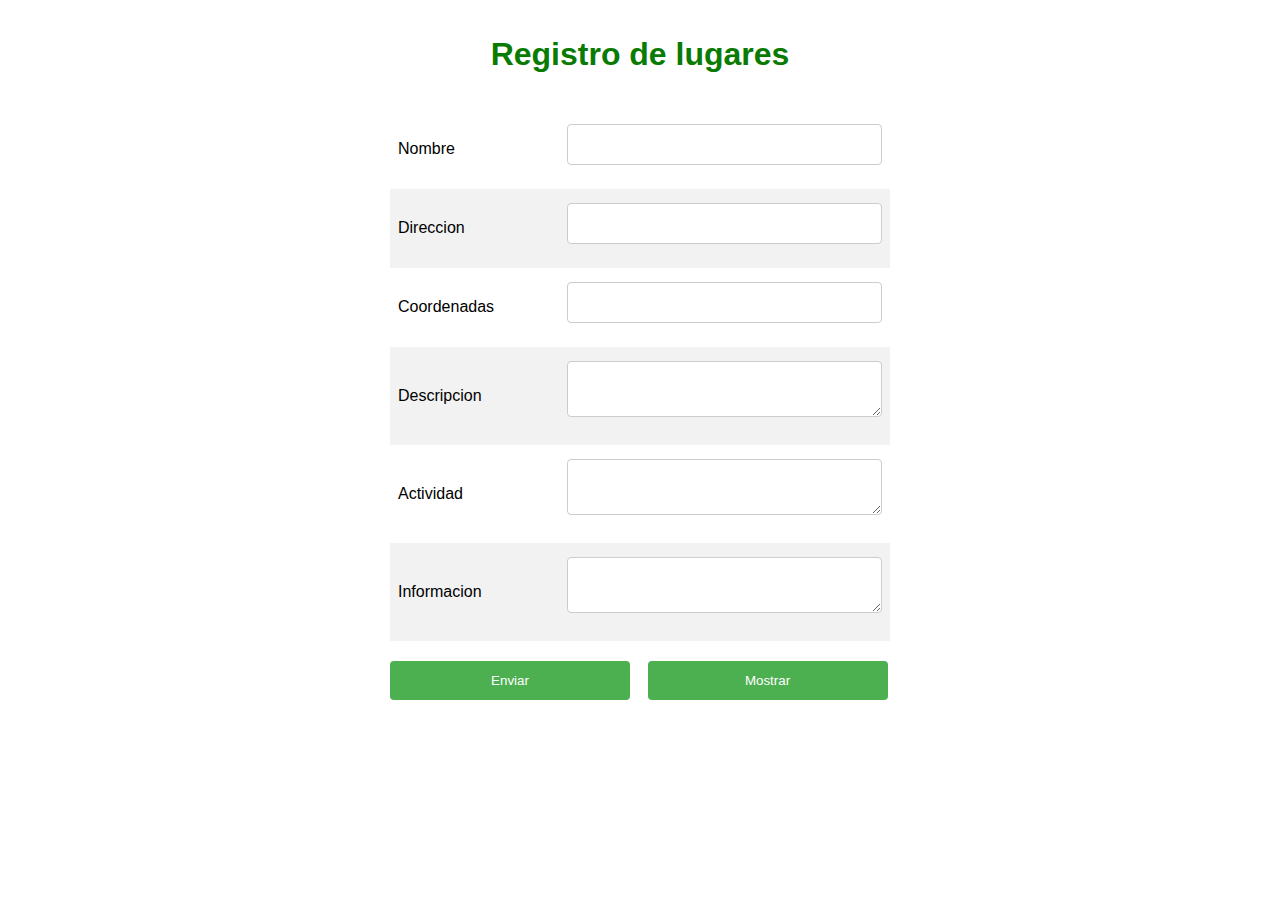
==== target/biokudi-app/index.html @ ffe95bc3 "Desarrollo CRUD" ====
<!DOCTYPE html>
<html lang="es">

    <head>
        <title>Lugares BioKudi</title>
        <meta charset="UTF-8">
        <meta http-equiv="Content-Type" content="text/html; charset=UTF-8">
        <link href="style/ingreso.css" rel="stylesheet" type="text/css" />
    </head>

    <body>
        <h1>Registro de lugares</h1>
        <form action="Servlet" method="POST">
            <input type="hidden" name="instruccion" value="insertar">
            <table>
                <tr>
                    <td>Nombre</td>
                    <td><input type="text" name="nombre" /></td>
                </tr>
                <tr>
                    <td>Direccion</td>
                    <td><input type="text" name="direccion" /></td>
                </tr>
                <tr>
                    <td>Coordenadas</td>
                    <td><input type="text" name="coordenadas" /></td>
                </tr>
                <tr>
                    <td>Descripcion</td>
                    <td><textarea name="descripcion"></textarea></td>
                </tr>
                <tr>
                    <td>Actividad</td>
                    <td><textarea name="actividad"></textarea></td>
                </tr>
                <tr>
                    <td>Informacion</td>
                    <td><textarea name="informacion"></textarea></td>
                </tr>
            </table>
            <div class="boton">
                <button type="submit">Enviar</button>
        </form>
        <form action="Servlet" method="GET">
            <button type="submit">Mostrar</button>
        </form>
    </div>
</body>

</html>
---- target/biokudi-app/style/ingreso.css ----
* {
    font-family: Arial, Helvetica, sans-serif;
}

h1 {
    text-align: center;
    font-size: 18;
    color: rgb(10, 123, 2);
    padding: 15px 0;
}


form {
    margin: 0 auto;
    max-width: 500px;
    font-family: sans-serif;
}

input[type=text],
textarea {
    width: 100%;
    padding: 12px;
    border: 1px solid #ccc;
    border-radius: 4px;
    box-sizing: border-box;
    margin-top: 6px;
    margin-bottom: 16px;
    resize: vertical;
}

.boton {
    display: grid;
    grid-template-columns: 1fr 1fr;
    grid-gap: 10px;

}

.boton button {
    width: 240px;
    background-color: #4CAF50;
    color: white;
    padding: 12px 20px;
    border: none;
    border-radius: 4px;
    cursor: pointer;
}

.boton button:hover {
    background-color: #45a049;
}

table {
    width: 100%;
    border-collapse: collapse;
    margin-bottom: 20px;
}

th,
td {
    text-align: left;
    padding: 8px;
}

tr:nth-child(even) {
    background-color: #f2f2f2;
}

th {
    background-color: #4CAF50;
    color: white;
}
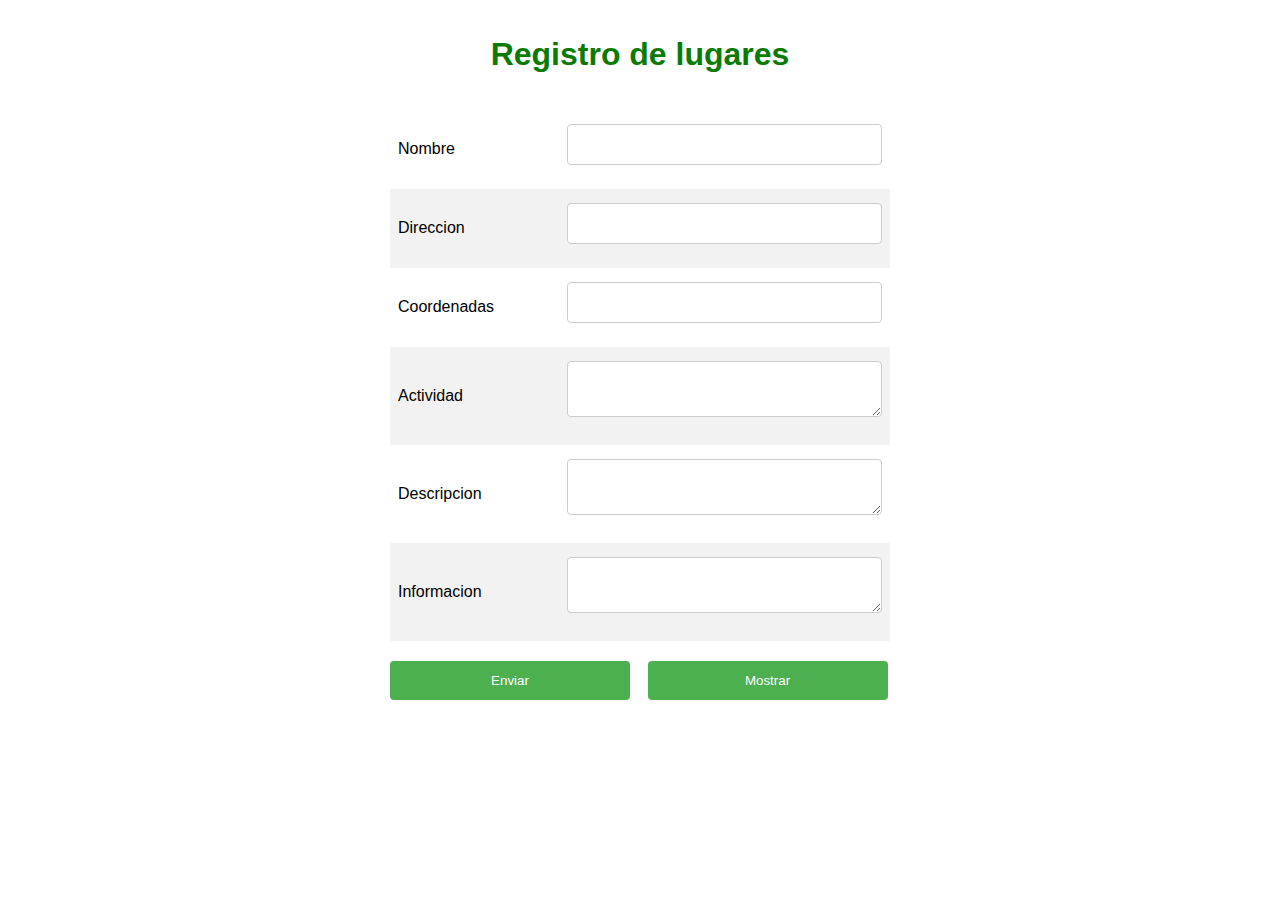
==== commit 7b8dba25: "Major fixes and language change" ====
--- a/target/biokudi-app/index.html
+++ b/target/biokudi-app/index.html
@@ -10,32 +10,32 @@
 
     <body>
         <h1>Registro de lugares</h1>
-        <form action="Servlet" method="POST">
-            <input type="hidden" name="instruccion" value="insertar">
+        <form action="Servlet" method="POST" accept-charset="UTF-8">
+            <input type="hidden" name="instruction" value="insert">
             <table>
                 <tr>
                     <td>Nombre</td>
-                    <td><input type="text" name="nombre" /></td>
+                    <td><input type="text" name="name" /></td>
                 </tr>
                 <tr>
                     <td>Direccion</td>
-                    <td><input type="text" name="direccion" /></td>
+                    <td><input type="text" name="address" /></td>
                 </tr>
                 <tr>
                     <td>Coordenadas</td>
-                    <td><input type="text" name="coordenadas" /></td>
+                    <td><input type="text" name="coordinate" /></td>
+                </tr>
+                <tr>
+                    <td>Actividad</td>
+                    <td><textarea name="activity"></textarea></td>
                 </tr>
                 <tr>
                     <td>Descripcion</td>
-                    <td><textarea name="descripcion"></textarea></td>
-                </tr>
-                <tr>
-                    <td>Actividad</td>
-                    <td><textarea name="actividad"></textarea></td>
+                    <td><textarea name="description"></textarea></td>
                 </tr>
                 <tr>
                     <td>Informacion</td>
-                    <td><textarea name="informacion"></textarea></td>
+                    <td><textarea name="information"></textarea></td>
                 </tr>
             </table>
             <div class="boton">
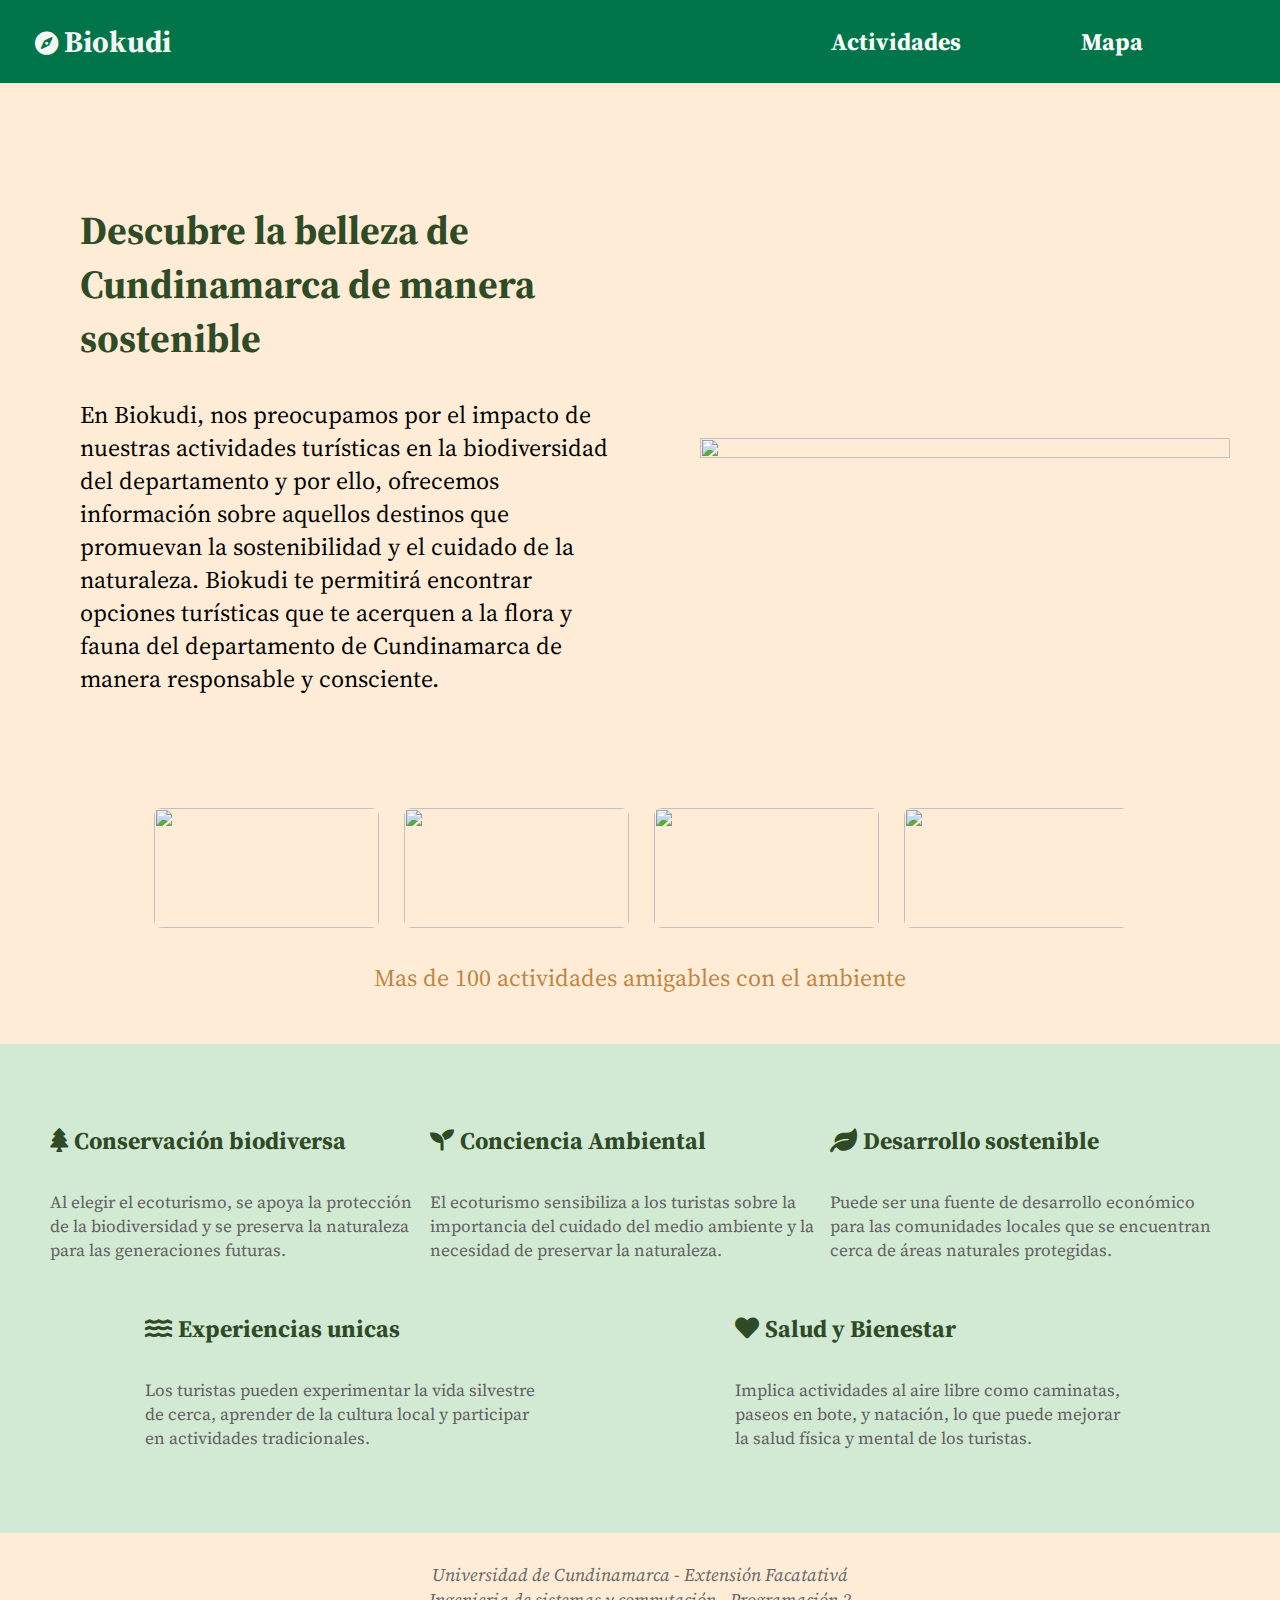
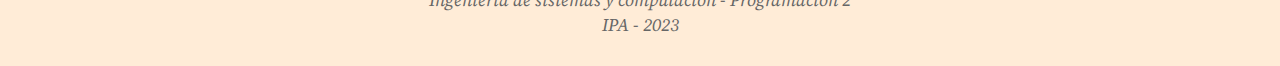
==== commit 4a76a064: "Major changes in View" ====
--- a/target/biokudi-app/index.html
+++ b/target/biokudi-app/index.html
@@ -1,50 +1,160 @@
 <!DOCTYPE html>
 <html lang="es">
 
-    <head>
-        <title>Lugares BioKudi</title>
-        <meta charset="UTF-8">
-        <meta http-equiv="Content-Type" content="text/html; charset=UTF-8">
-        <link href="style/ingreso.css" rel="stylesheet" type="text/css" />
-    </head>
+<head>
+    <meta charset="UTF-8">
+    <meta http-equiv="X-UA-Compatible" content="IE=edge">
+    <meta name="viewport" content="width=device-width, initial-scale=1.0">
+    <title>Biokudi</title>
+    <link rel="icon" type="image/x-icon" href="style/icon.svg">
+    <link href="style/index.css" rel="stylesheet" type="text/css" />
+    <link rel="stylesheet" href="https://cdnjs.cloudflare.com/ajax/libs/font-awesome/5.15.3/css/all.min.css"
+        crossorigin="anonymous">
+    <link href="https://fonts.googleapis.com/css2?family=Source+Serif+Pro:wght@400;600;700&display=swap"
+        rel="stylesheet">
+    <script src="https://kit.fontawesome.com/fc3ff67d7b.js" crossorigin="anonymous"></script>
+</head>
 
-    <body>
-        <h1>Registro de lugares</h1>
-        <form action="Servlet" method="POST" accept-charset="UTF-8">
-            <input type="hidden" name="instruction" value="insert">
-            <table>
-                <tr>
-                    <td>Nombre</td>
-                    <td><input type="text" name="name" /></td>
-                </tr>
-                <tr>
-                    <td>Direccion</td>
-                    <td><input type="text" name="address" /></td>
-                </tr>
-                <tr>
-                    <td>Coordenadas</td>
-                    <td><input type="text" name="coordinate" /></td>
-                </tr>
-                <tr>
-                    <td>Actividad</td>
-                    <td><textarea name="activity"></textarea></td>
-                </tr>
-                <tr>
-                    <td>Descripcion</td>
-                    <td><textarea name="description"></textarea></td>
-                </tr>
-                <tr>
-                    <td>Informacion</td>
-                    <td><textarea name="information"></textarea></td>
-                </tr>
-            </table>
-            <div class="boton">
-                <button type="submit">Enviar</button>
+<body>
+    <header>
+        <div class="title">
+            <h3> <i class="fa fa-compass" aria-hidden="true"></i> Biokudi</h3>
+        </div>
+
+        <nav>
+            <ul>
+                <li>
+                    <form action="Act.jsp">
+                        <button class="button-header" type="submit">Actividades</button>
+                    </form>
+                </li>
+
+                <li>
+                    <form action="MapServlet" method="get">
+                        <button class="button-header" type="submit">Mapa</button>
+                    </form>
+                </li>
+            </ul>
+        </nav>
+        <form action="form.html" method="get">
+            <button class="button-header" type="submit"><i class="fa-solid fa-table-list"></i></button>
         </form>
-        <form action="Servlet" method="GET">
-            <button type="submit">Mostrar</button>
-        </form>
+        
+    </header>
+    
+    <div class="title-container">
+        <div class="text">
+            <h2>Descubre la belleza de Cundinamarca de manera sostenible</h2>
+            <br>
+            <p>En Biokudi, nos preocupamos por el impacto de nuestras actividades turísticas en la biodiversidad del
+                departamento y por ello, ofrecemos información sobre aquellos destinos que promuevan la
+                sostenibilidad y
+                el cuidado de la naturaleza. Biokudi te permitirá encontrar opciones turísticas que te acerquen a la
+                flora y fauna del departamento de Cundinamarca de manera responsable y consciente.</p>
+        </div>
+        <div class="image">
+            <img src="https://images.unsplash.com/photo-1584428018317-da0b876f4ec6?ixlib=rb-4.0.3&ixid=MnwxMjA3fDB8MHxwaG90by1wYWdlfHx8fGVufDB8fHx8&auto=format&fit=crop&w=1125&q=80"
+                alt="">
+        </div>
     </div>
+    <br>
+    <div class="container">
+        <div class="subcontainer" id="image-slider">
+
+            <img class="images"
+                src="https://images.unsplash.com/photo-1485201543483-f06c8d2a8fb4?ixlib=rb-4.0.3&ixid=MnwxMjA3fDB8MHxwaG90by1wYWdlfHx8fGVufDB8fHx8&auto=format&fit=crop&w=435&q=80"
+                alt="">
+
+
+            <img class="images"
+                src="https://images.unsplash.com/photo-1623662455755-80ee3ad16896?ixlib=rb-4.0.3&ixid=MnwxMjA3fDB8MHxwaG90by1wYWdlfHx8fGVufDB8fHx8&auto=format&fit=crop&w=1170&q=80"
+                alt="">
+
+
+            <img class="images"
+                src="https://images.unsplash.com/photo-1532443603613-61fa154742cd?ixlib=rb-4.0.3&ixid=MnwxMjA3fDB8MHxwaG90by1wYWdlfHx8fGVufDB8fHx8&auto=format&fit=crop&w=1332&q=80"
+                alt="">
+
+
+            <img class="images"
+                src="https://images.unsplash.com/photo-1533699224246-6dc3b3ed3304?ixlib=rb-4.0.3&ixid=MnwxMjA3fDB8MHxwaG90by1wYWdlfHx8fGVufDB8fHx8&auto=format&fit=crop&w=1931&q=80"
+                alt="">
+
+
+            <img class="images"
+                src="https://images.unsplash.com/photo-1454372182658-c712e4c5a1db?ixlib=rb-4.0.3&ixid=MnwxMjA3fDB8MHxwaG90by1wYWdlfHx8fGVufDB8fHx8&auto=format&fit=crop&w=1170&q=80"
+                alt="">
+
+            <img class="images"
+                src="https://images.unsplash.com/photo-1599651317690-b0283c307261?ixlib=rb-4.0.3&ixid=MnwxMjA3fDB8MHxwaG90by1wYWdlfHx8fGVufDB8fHx8&auto=format&fit=crop&w=1411&q=80"
+                alt="">
+
+            <img class="images"
+                src="https://images.unsplash.com/photo-1539617546058-a8f9510b464e?ixlib=rb-4.0.3&ixid=MnwxMjA3fDB8MHxwaG90by1wYWdlfHx8fGVufDB8fHx8&auto=format&fit=crop&w=1470&q=80"
+                alt="">
+
+            <img class="images"
+                src="https://images.unsplash.com/photo-1536308037887-165852797016?ixlib=rb-4.0.3&ixid=MnwxMjA3fDB8MHxwaG90by1wYWdlfHx8fGVufDB8fHx8&auto=format&fit=crop&w=1426&q=80"
+                alt="">
+
+            <img class="images"
+                src="https://images.unsplash.com/photo-1568632234157-ce7aecd03d0d?ixlib=rb-4.0.3&ixid=MnwxMjA3fDB8MHxwaG90by1wYWdlfHx8fGVufDB8fHx8&auto=format&fit=crop&w=1470&q=80"
+                alt="">
+
+            <img class="images"
+                src="https://images.unsplash.com/photo-1606602842475-a5852a58b399?ixlib=rb-4.0.3&ixid=MnwxMjA3fDB8MHxwaG90by1wYWdlfHx8fGVufDB8fHx8&auto=format&fit=crop&w=1476&q=80"
+                alt="">
+
+
+        </div>
+    </div>
+
+    <script>
+        const slider = document.getElementById('image-slider');
+        const imageCount = slider.children.length / 2;
+        document.styleSheets[0].addRule('@keyframes carousel', `50% { transform: translateX(calc(-225px * ${imageCount})); }`);
+    </script>
+
+    <br>
+    <p class="info">Mas de 100 actividades amigables con el ambiente</p>
+    <div class="last">
+        <div class="lastcontainer" style="padding-top: 80px;">
+            <div>
+                <i class="fa fa-tree" aria-hidden="true"></i> <strong>Conservación biodiversa</strong> <br><br>
+                <p>Al elegir el ecoturismo, se apoya la protección de la biodiversidad y se preserva la naturaleza para
+                    las generaciones futuras.
+
+            </div>
+            <div>
+                <i class="fa fa-seedling" aria-hidden="true"></i> <strong>Conciencia Ambiental</strong> <br><br>
+                <p>El ecoturismo sensibiliza a los turistas sobre la importancia del cuidado del medio ambiente y la
+                    necesidad de preservar la naturaleza.
+            </div>
+            <div>
+                <i class="fa fa-leaf" aria-hidden="true"></i> <strong>Desarrollo sostenible</strong> <br><br>
+                <p>Puede ser una fuente de desarrollo económico para las comunidades locales que se encuentran cerca de
+                    áreas naturales protegidas.
+            </div>
+        </div>
+        <div class="lastcontainer">
+            <div>
+                <i class="fa fa-water" aria-hidden="true"></i> <strong>Experiencias unicas</strong> <br><br>
+                <p>Los turistas pueden experimentar la vida silvestre de cerca, aprender de la cultura local y
+                    participar en actividades tradicionales.
+            </div>
+            <div>
+                <i class="fa fa-heart" aria-hidden="true"></i> <strong>Salud y Bienestar</strong> <br><br>
+                <p>Implica actividades al aire libre como caminatas, paseos en bote, y natación, lo que puede mejorar la
+                    salud física y mental de los turistas.
+            </div>
+        </div>
+        <br>
+    </div>
+    <footer>
+        <p> Universidad de Cundinamarca - Extensión Facatativá </p>
+        <p> Ingenieria de sistemas y computación - Programación 2 </p>
+        <p> IPA - 2023 </p>
+    </footer>
 </body>
 
 </html>--- a/target/biokudi-app/style/index.css
+++ b/target/biokudi-app/style/index.css
@@ -0,0 +1,218 @@
+
+* {
+    margin: 0;
+    font-family: "Source Serif Pro", serif;
+    font-size: x-large;
+}
+
+header {
+    display: flex;
+    align-items: center;
+    background-color: #007549;
+    color: #f7f6f6;
+    padding: 15px;
+}
+
+.button-header {
+    position: relative;
+    display: inline-block;
+    border: none;
+    color: #ffffff;
+    padding: 10px 20px;
+    cursor: pointer;
+    background-color: transparent;
+    font-weight: bold;
+  }
+  
+  .button-header:before {
+    content: '';
+    position: absolute;
+    z-index: -1;
+    top: 0;
+    left: 0;
+    width: 100%;
+    height: 100%;
+    border-radius: 5px;
+    box-shadow: 0 0 10px #2f4b26;
+    opacity: 0;
+    transition: opacity 0.3s ease;
+  }
+  
+  .button-header:hover:before {
+    opacity: 1;
+  }
+  
+  .button-header:hover {
+    transition: color 0.3s ease;
+    color: #2f4b26;
+  }
+  
+
+.title h3 {
+    margin-left: 20px;
+    text-align: left;
+    font-size: 30px;
+}
+
+nav {
+    display: flex;
+    justify-content: flex-end;
+    margin-left: auto;
+    padding-right: 5%;
+}
+
+nav ul {
+    list-style: none;
+    display: flex;
+
+}
+
+nav li:not(:last-child) {
+    margin-right: 80px;
+}
+
+nav a {
+    text-decoration: none;
+    color: #2f4b26;
+}
+
+.crud {
+    color: #2f4b26;
+    border: 2px solid #2f4b26;
+    padding: 10px 20px;
+    border-radius: 5px;
+    cursor: pointer;
+    background-color: transparent;
+}
+
+body {
+    background-color: #ffecd7;
+
+}
+
+.text {
+    width: 50%;
+    padding-top: 40px;
+    padding-right: 60px;
+    margin: 80px;
+}
+
+.subtitle {
+    text-align: center;
+}
+
+.text h2 {
+    font-size: 40px;
+    color: #2f4b26;
+}
+
+.image {
+    width: 50%;
+    padding-top: 40px;
+    transform-origin: left top;
+    transform: scale(1);
+    transition: transform 0.5s ease;
+    height: auto;
+    margin: 0 auto;
+}
+
+.image img {
+    width: 100%;
+    height: 100%;
+    border-radius: 8px;
+    float: right;
+    margin-right: 50px;
+}
+.title-container {
+    display: flex;
+    align-items: center;
+    flex-direction: row;
+    margin: 0 auto;
+}
+
+.container {
+    display: flex;
+    align-items: center;
+    flex-direction: row;
+    margin: 0 auto;
+    overflow: hidden; 
+    position: relative;
+    width: 76%;
+    height: 120px;
+}
+
+.subcontainer {
+    display: flex;
+    margin: 0 auto;
+    justify-content: space-between;
+    position: absolute;
+    left: 0;
+    animation: carousel 25s infinite linear;
+}
+
+.images {
+    width: 225px;
+    height: 120px;
+    margin: 25px;
+    margin-left: auto;
+    border-radius: 8px;
+}
+
+@keyframes carousel {
+    0% {
+        transform: translateX(0);
+    }
+    50% {
+        transform: translateX(calc(-225px * imageCount));
+    }
+    50.0001% {
+        transform: translateX(0);
+    }
+    100% {
+        transform: translateX(0);
+    }
+}
+
+.info {
+    text-align: center;
+    color: #c2843e;
+}
+
+.last {
+    background-color: #d2e9d4;
+    margin: 0 auto;
+}
+
+.lastcontainer {
+    margin: 20%;
+    display: flex;
+    margin: 0 auto;
+    justify-content: space-between;
+    margin: 50px;
+}
+
+.lastcontainer div {
+    color: #2f4b26;
+    max-width: 400px;
+    margin-left: auto;
+    margin-right: auto;
+
+}
+
+.lastcontainer div p {
+    font-size: 17px;
+    color: #606060;
+}
+
+footer {
+    background-color: #ffecd7;
+    color: #666;
+    text-align: center;
+    padding: 1.2em;
+}
+
+footer p {
+    font-size: 18px;
+    margin: 0;
+    font-style: italic;
+}